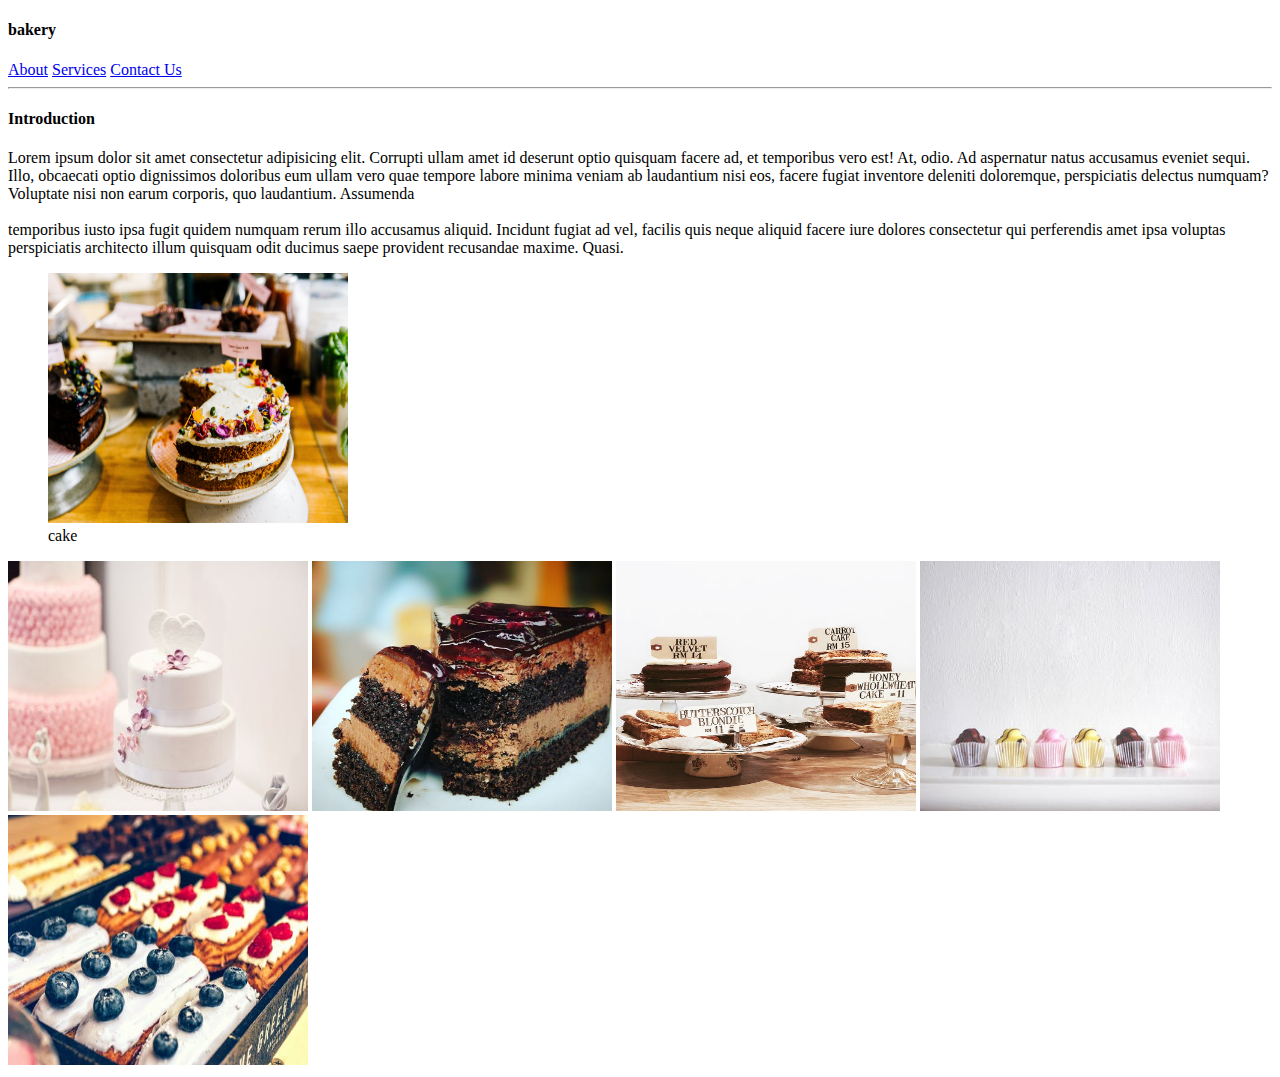
==== index.html @ c8d87654 "Puching to githb" ====
<!DOCTYPE html>
<html lang="en">
<head>
    <meta charset="UTF-8">
    <meta http-equiv="X-UA-Compatible" content="IE=edge">
    <meta name="viewport" content="width=device-width, initial-scale=1.0">
    <title>Ny Website</title>
</head>
<body>
    <div class="nav-wrapper">
        <h4>bakery</h4>
        <span>
            <a href="#">About</a>
            <a href="#">Services</a>
            <a href="#">Contact Us</a>
        </span>
    </div>
    <hr>
    <h4>Introduction</h4>
    <p>Lorem ipsum dolor sit amet consectetur adipisicing elit. Corrupti ullam amet id deserunt optio quisquam facere ad, et temporibus vero est! At, odio. Ad aspernatur natus accusamus eveniet sequi. Illo, obcaecati optio dignissimos doloribus eum ullam vero quae tempore labore minima veniam ab laudantium nisi eos, facere fugiat inventore deleniti doloremque, perspiciatis delectus numquam? Voluptate nisi non earum corporis, quo laudantium. Assumenda <br><br> temporibus iusto ipsa fugit quidem numquam rerum illo accusamus aliquid. Incidunt fugiat ad vel, facilis quis neque aliquid facere iure dolores consectetur qui perferendis amet ipsa voluptas perspiciatis architecto illum quisquam odit ducimus saepe provident recusandae maxime. Quasi.</p>
    <figure>
        <img src="./images/1.jpg" alt="cake" height="250px" width="300px">
        <figcaption>cake</figcaption>
    </figure>
    
    <img src="./images/2.jpeg" alt="cake" height="250px" width="300px">
    <img src="./images/3.jpeg" alt="cake" height="250px" width="300px">
    <img src="./images/4.jpeg" alt="cake" height="250px" width="300px">
    <img src="./images/5.jpeg" alt="cake" height="250px" width="300px">
    <img src="./images/6.jpeg" alt="cake" height="250px" width="300px">
</body>
</html>
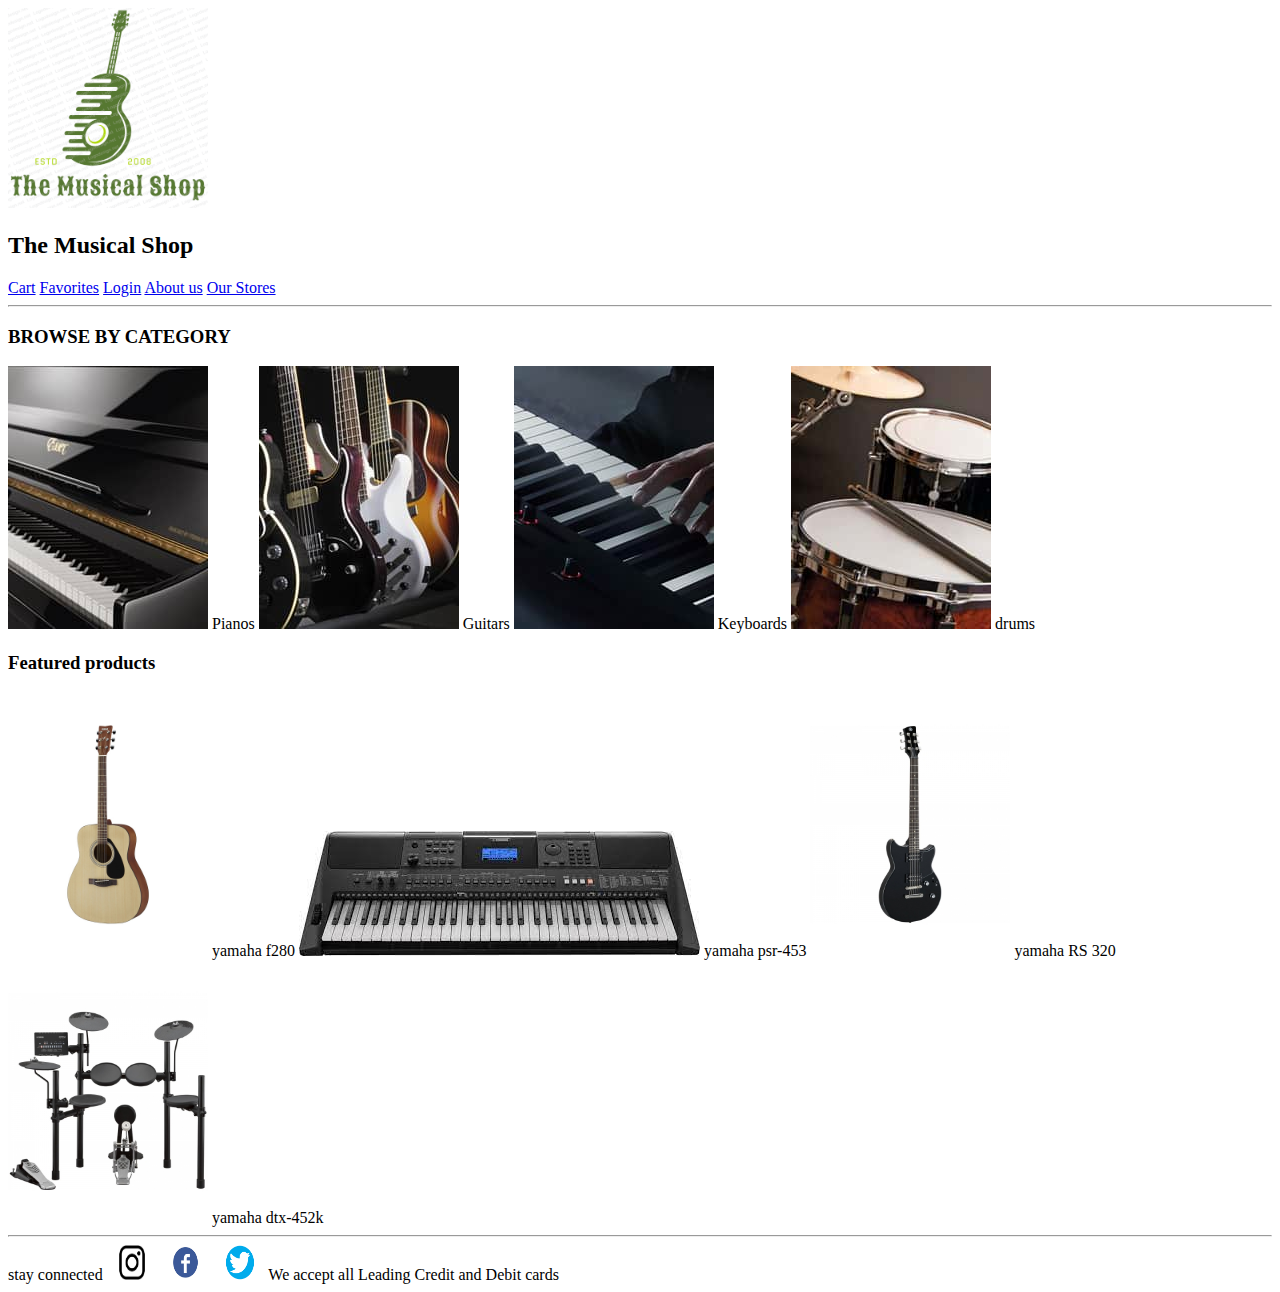
==== commit f7641018: "The musical Shop" ====
--- a/index.html
+++ b/index.html
@@ -4,29 +4,46 @@
     <meta charset="UTF-8">
     <meta http-equiv="X-UA-Compatible" content="IE=edge">
     <meta name="viewport" content="width=device-width, initial-scale=1.0">
-    <title>Ny Website</title>
+    <title>The Musical Shop</title>
 </head>
 <body>
     <div class="nav-wrapper">
-        <h4>bakery</h4>
         <span>
-            <a href="#">About</a>
-            <a href="#">Services</a>
-            <a href="#">Contact Us</a>
+            <img src="./images/logo.png" alt="logo" height="200" width="200" >
+            <h2>The Musical Shop</h2>
+            <a href="#">Cart</a>
+            <a href="#">Favorites</a>
+            <a href="#">Login</a>
+            <a href="#">About us</a>
+            <a href="#">Our Stores</a>
         </span>
     </div>
     <hr>
-    <h4>Introduction</h4>
-    <p>Lorem ipsum dolor sit amet consectetur adipisicing elit. Corrupti ullam amet id deserunt optio quisquam facere ad, et temporibus vero est! At, odio. Ad aspernatur natus accusamus eveniet sequi. Illo, obcaecati optio dignissimos doloribus eum ullam vero quae tempore labore minima veniam ab laudantium nisi eos, facere fugiat inventore deleniti doloremque, perspiciatis delectus numquam? Voluptate nisi non earum corporis, quo laudantium. Assumenda <br><br> temporibus iusto ipsa fugit quidem numquam rerum illo accusamus aliquid. Incidunt fugiat ad vel, facilis quis neque aliquid facere iure dolores consectetur qui perferendis amet ipsa voluptas perspiciatis architecto illum quisquam odit ducimus saepe provident recusandae maxime. Quasi.</p>
-    <figure>
-        <img src="./images/1.jpg" alt="cake" height="250px" width="300px">
-        <figcaption>cake</figcaption>
-    </figure>
-    
-    <img src="./images/2.jpeg" alt="cake" height="250px" width="300px">
-    <img src="./images/3.jpeg" alt="cake" height="250px" width="300px">
-    <img src="./images/4.jpeg" alt="cake" height="250px" width="300px">
-    <img src="./images/5.jpeg" alt="cake" height="250px" width="300px">
-    <img src="./images/6.jpeg" alt="cake" height="250px" width="300px">
-</body>
+    <h3>BROWSE BY CATEGORY</h3>
+        <img src="./images/pianos.jpg" alt="">
+        Pianos
+        <img src="./images/guitars.jpg" alt="">
+        Guitars
+        <img src="./images/keyboards.jpg" alt="">
+        Keyboards    
+        <img src="./images/drums.jpg" alt="">  
+        drums
+    <h3>Featured products</h3>
+        <img src="./images/yamahaf280.jpg" alt="" height="263" width="200">
+        yamaha f280
+        <img src="./images/e453.jpg" alt="" >
+        yamaha psr-453
+        <img src="./images/yamaha rs 320.jpg" alt="" height="263" width="200">
+        yamaha RS 320
+        <img src="./images/dtx_452k.jpg" alt="" height="263" width="200">
+        yamaha dtx-452k
+    <hr>
+    <div class="footer">
+        stay connected 
+        <img src="./images/instagram.png" alt="" height="35" width="50">
+        <img src="./images/fb-logo.jpg" alt="" height="35" width="50">
+        <img src="./images/Twitter-Symbol.png" alt="" height="35" width="50">
+        We accept all Leading Credit and Debit cards
+
+    </div>
 </html>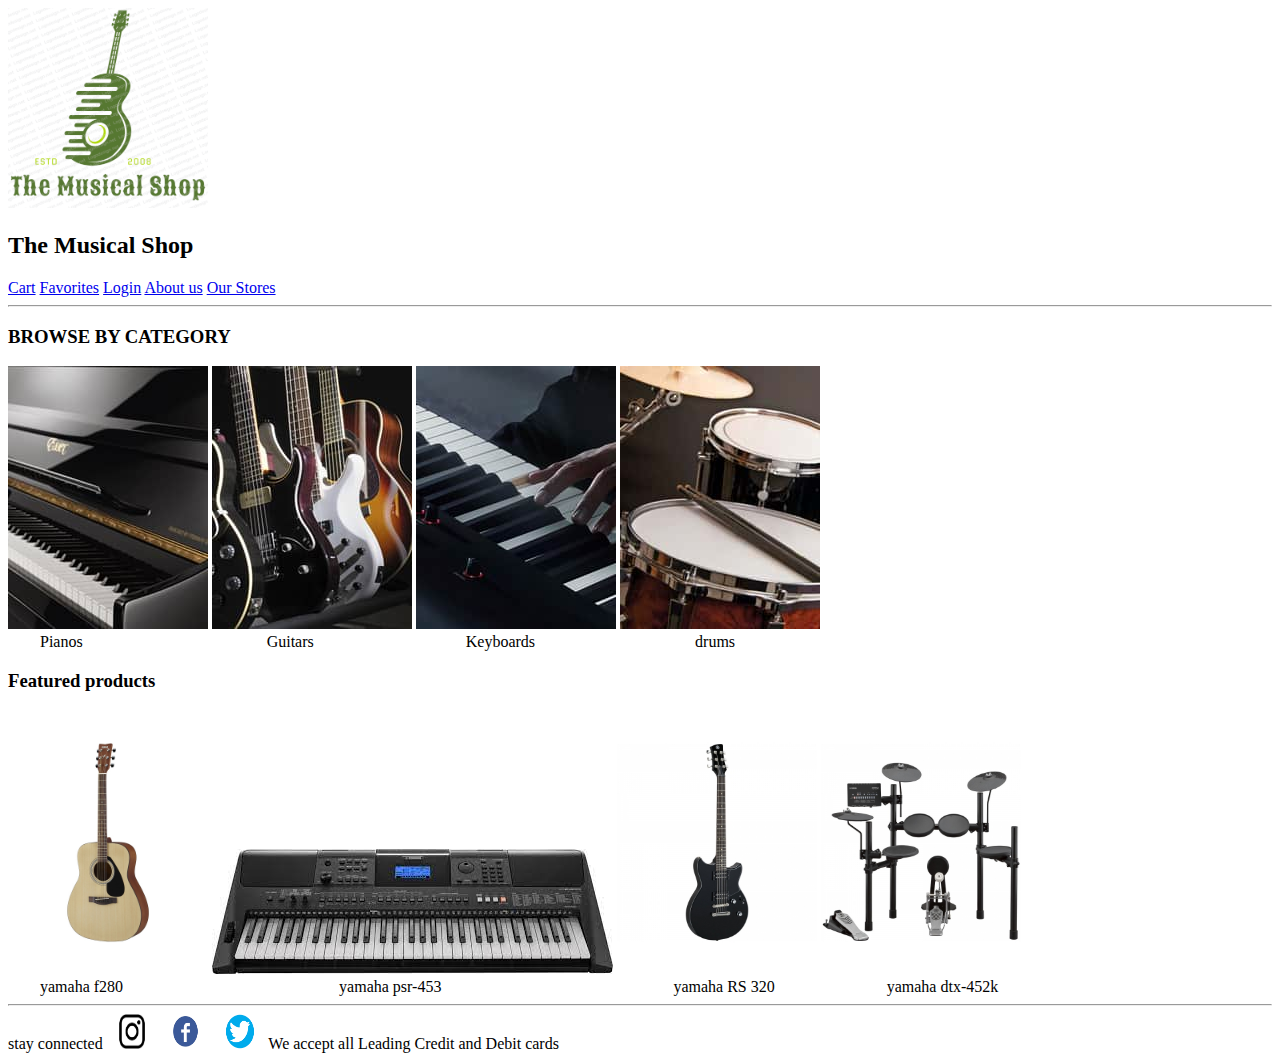
==== commit fea5f8a2: "layout correction" ====
--- a/index.html
+++ b/index.html
@@ -17,26 +17,33 @@
             <a href="#">About us</a>
             <a href="#">Our Stores</a>
         </span>
+        
     </div>
     <hr>
     <h3>BROWSE BY CATEGORY</h3>
-        <img src="./images/pianos.jpg" alt="">
-        Pianos
-        <img src="./images/guitars.jpg" alt="">
-        Guitars
-        <img src="./images/keyboards.jpg" alt="">
-        Keyboards    
-        <img src="./images/drums.jpg" alt="">  
-        drums
+        <span><img src="./images/pianos.jpg" alt="">
+        
+            <img src="./images/guitars.jpg" alt="">
+            
+            <img src="./images/keyboards.jpg" alt="">
+                
+            <img src="./images/drums.jpg" alt="">  </span>
+        
+            <br>
+            &emsp;&emsp;Pianos &emsp;&emsp;&emsp;&emsp;&emsp;&emsp;&emsp;&emsp;&emsp;&emsp;&emsp; Guitars &emsp;&emsp;&emsp;&emsp;&emsp;&emsp;&emsp;&emsp;&emsp; Keyboards&emsp;&emsp;&emsp;&emsp;&emsp;&emsp;&emsp;&emsp;&emsp;&emsp;drums
     <h3>Featured products</h3>
-        <img src="./images/yamahaf280.jpg" alt="" height="263" width="200">
-        yamaha f280
-        <img src="./images/e453.jpg" alt="" >
-        yamaha psr-453
-        <img src="./images/yamaha rs 320.jpg" alt="" height="263" width="200">
-        yamaha RS 320
-        <img src="./images/dtx_452k.jpg" alt="" height="263" width="200">
-        yamaha dtx-452k
+        <span>
+            <img src="./images/yamahaf280.jpg" alt="" height="263" width="200">
+            
+            <img src="./images/e453.jpg" alt="" >
+           
+            <img src="./images/yamaha rs 320.jpg" alt="" height="263" width="200">
+            
+            <img src="./images/dtx_452k.jpg" alt="" height="263" width="200">
+            
+        </span>
+        <br>
+            &emsp;&emsp;yamaha f280 &emsp;&emsp;&emsp;&emsp;&emsp;&emsp;&emsp;&emsp;&emsp;&emsp;&emsp;&emsp;&emsp;  yamaha psr-453 &emsp;&emsp;&emsp;&emsp;&emsp;&emsp;&emsp;&emsp;&emsp;&emsp;&emsp;&emsp;&emsp;&emsp; yamaha RS 320&emsp;&emsp;&emsp;&emsp;&emsp;&emsp;&emsp;yamaha dtx-452k
     <hr>
     <div class="footer">
         stay connected 
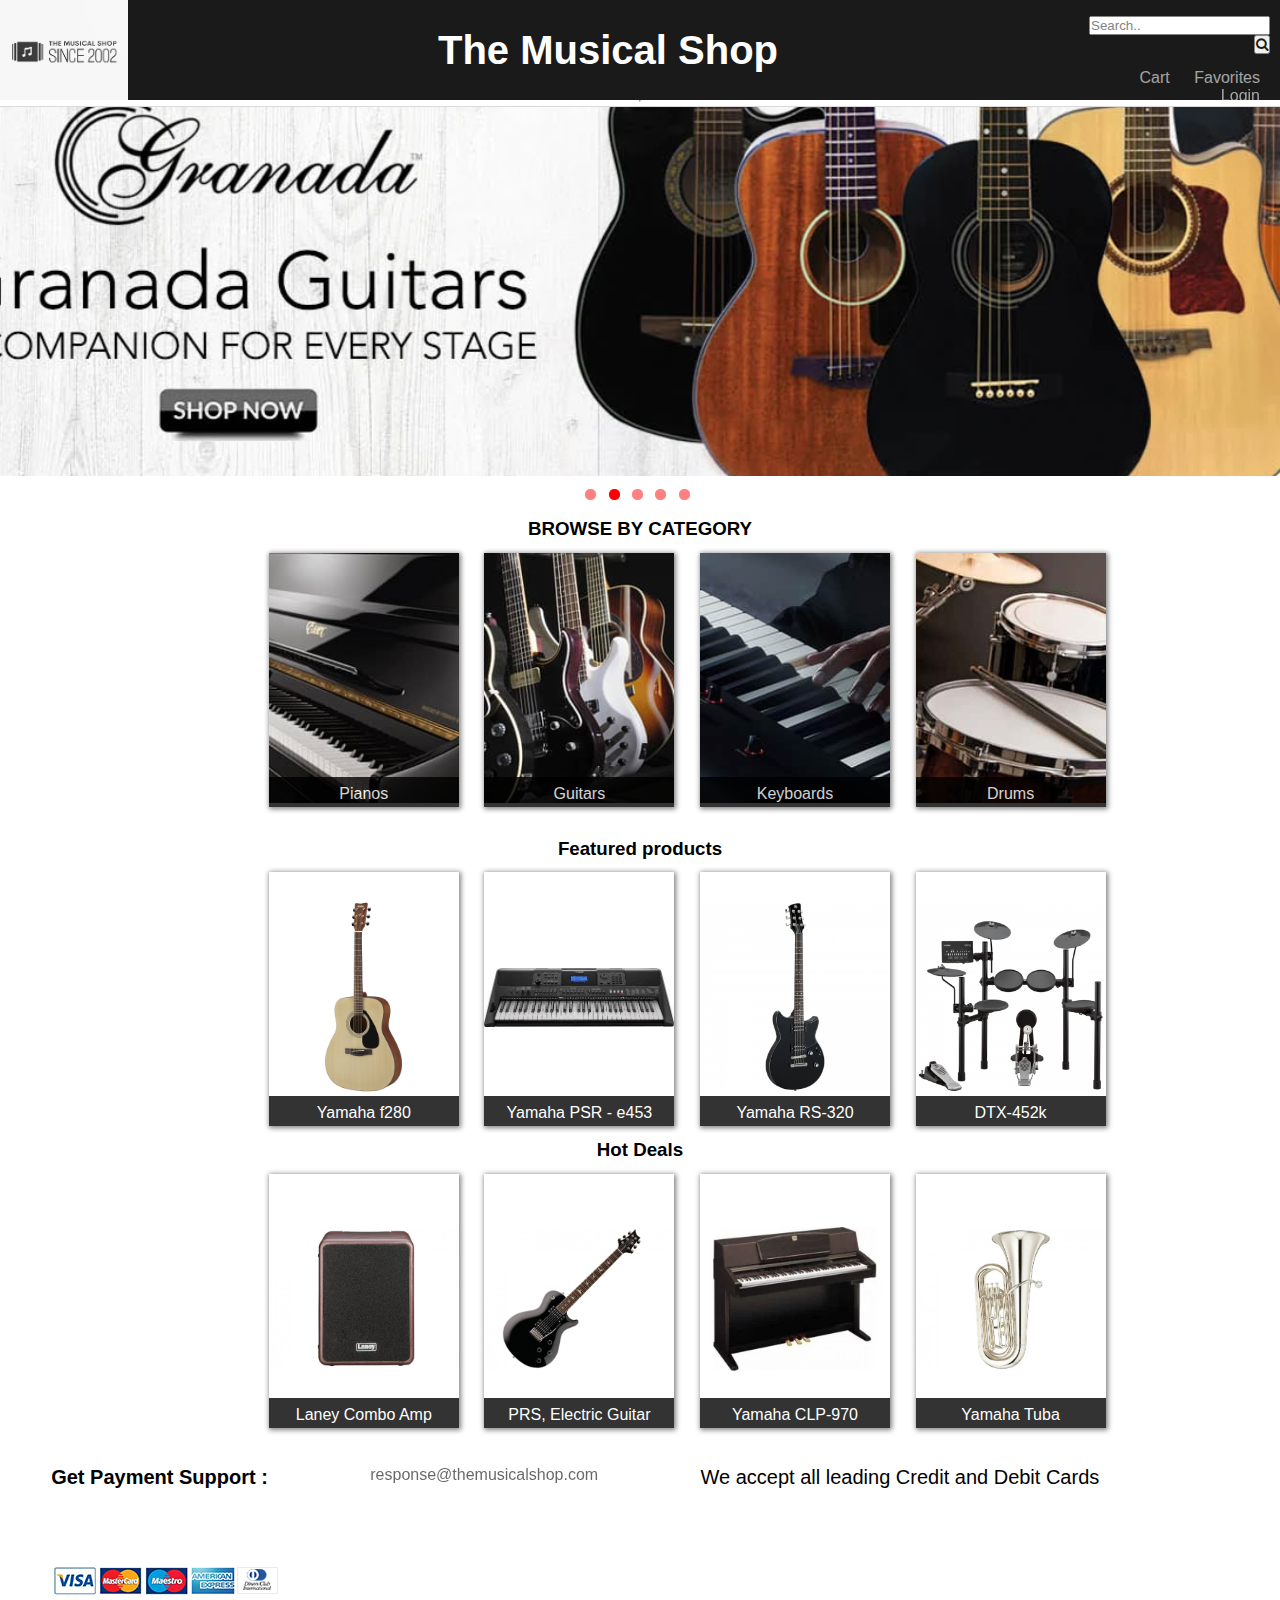
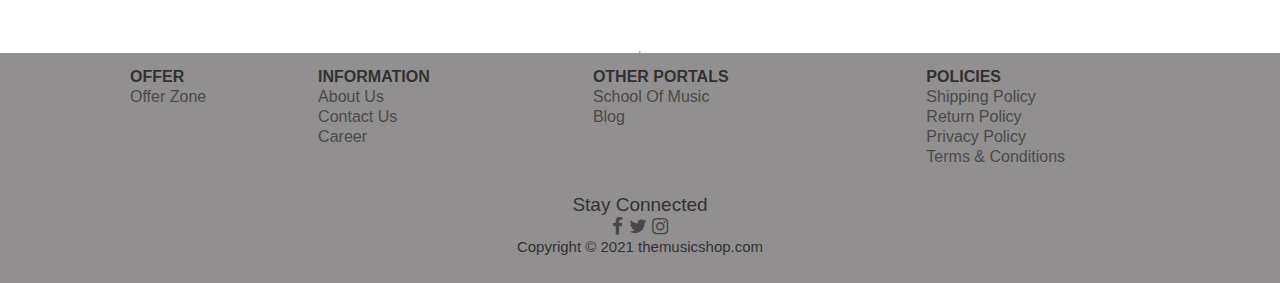
==== commit 6aa7ba13: "New Changes Done" ====
--- a/index.html
+++ b/index.html
@@ -1,56 +1,206 @@
 <!DOCTYPE html>
 <html lang="en">
+
 <head>
     <meta charset="UTF-8">
     <meta http-equiv="X-UA-Compatible" content="IE=edge">
     <meta name="viewport" content="width=device-width, initial-scale=1.0">
     <title>The Musical Shop</title>
+    <link rel="stylesheet" href="cssstyle.css">
+    <link href="https://fonts.googleapis.com/icon?family=Material+Icons" rel="stylesheet">
+    <link rel="stylesheet" href="https://cdnjs.cloudflare.com/ajax/libs/font-awesome/4.7.0/css/font-awesome.min.css">
+
 </head>
+
 <body>
-    <div class="nav-wrapper">
-        <span>
-            <img src="./images/logo.png" alt="logo" height="200" width="200" >
-            <h2>The Musical Shop</h2>
-            <a href="#">Cart</a>
-            <a href="#">Favorites</a>
-            <a href="#">Login</a>
-            <a href="#">About us</a>
-            <a href="#">Our Stores</a>
+    <div class="nav">
+        <img class="logo" src="./images/logofinal.PNG" alt="logo">
+        <h1 class="Logo-title">The Musical Shop</h1>
+        <span class="navbar-items">
+            <span>
+                <form>
+                    <input type="text" placeholder="Search..">
+                    <button><i class="fa fa-search"></i></button>
+                </form>
+            </span>
+            <a class="nav-item" href="#">Cart</a>
+            <a class="nav-item" href="#">Favorites</a>
+            <a class="nav-item" href="#">Login</a>
         </span>
-        
-    </div>
+    </div>
+
+
     <hr>
+    <div>
+        <img src="./images/adv.PNG" alt="">
+    </div>
+
+
     <h3>BROWSE BY CATEGORY</h3>
-        <span><img src="./images/pianos.jpg" alt="">
-        
-            <img src="./images/guitars.jpg" alt="">
-            
-            <img src="./images/keyboards.jpg" alt="">
-                
-            <img src="./images/drums.jpg" alt="">  </span>
-        
-            <br>
-            &emsp;&emsp;Pianos &emsp;&emsp;&emsp;&emsp;&emsp;&emsp;&emsp;&emsp;&emsp;&emsp;&emsp; Guitars &emsp;&emsp;&emsp;&emsp;&emsp;&emsp;&emsp;&emsp;&emsp; Keyboards&emsp;&emsp;&emsp;&emsp;&emsp;&emsp;&emsp;&emsp;&emsp;&emsp;drums
+
+    <div class="items">
+        <!-- <span class="images"> -->
+
+
+        <div class="container">
+            <img class="images1" src="./images/pianos.jpg" alt="">
+            <div class="content">
+                <p class="category-name">Pianos</p>
+            </div>
+        </div>
+
+        <div class="container">
+            <img class="images1" src="./images/guitars.jpg" alt="">
+            <div class="content">
+                <p class="category-name">Guitars</p>
+            </div>
+        </div>
+
+        <div class="container">
+            <img class="images1" src="./images/keyboards.jpg" alt="">
+            <div class="content">
+                <p class="category-name">Keyboards</p>
+            </div>
+        </div>
+        <div class="container">
+            <img class="images1" src="./images/drums.jpg" alt="">
+            <div class="content">
+                <p class="category-name">Drums</p>
+            </div>
+        </div>
+    </div>
+    <!-- </span> -->
+
+    <br>
+
     <h3>Featured products</h3>
-        <span>
-            <img src="./images/yamahaf280.jpg" alt="" height="263" width="200">
-            
-            <img src="./images/e453.jpg" alt="" >
-           
-            <img src="./images/yamaha rs 320.jpg" alt="" height="263" width="200">
-            
-            <img src="./images/dtx_452k.jpg" alt="" height="263" width="200">
-            
-        </span>
-        <br>
-            &emsp;&emsp;yamaha f280 &emsp;&emsp;&emsp;&emsp;&emsp;&emsp;&emsp;&emsp;&emsp;&emsp;&emsp;&emsp;&emsp;  yamaha psr-453 &emsp;&emsp;&emsp;&emsp;&emsp;&emsp;&emsp;&emsp;&emsp;&emsp;&emsp;&emsp;&emsp;&emsp; yamaha RS 320&emsp;&emsp;&emsp;&emsp;&emsp;&emsp;&emsp;yamaha dtx-452k
+    <div class="items">
+        <div class="container">
+            <img class="images1" src="./images/yamahaf280.jpg" alt="">
+            <div class="content">
+                <p class="category-name">Yamaha f280</p>
+            </div>
+        </div>
+
+        <div class="container">
+            <img class="images1" src="./images/e453.jpg" alt="">
+            <div class="content">
+                <p class="category-name">Yamaha PSR - e453</p>
+            </div>
+        </div>
+
+        <div class="container">
+            <img class="images1" src="./images/yamaha rs 320.jpg" alt="">
+            <div class="content">
+                <p class="category-name">Yamaha RS-320</p>
+            </div>
+        </div>
+        <div class="container">
+            <img class="images1" src="./images/dtx_452k.jpg" alt="">
+            <div class="content">
+                <p class="category-name">DTX-452k</p>
+            </div>
+        </div>
+
+    </div>
+    <h3>Hot Deals</h3>
+    <div class="items">
+        <div class="container">
+            <img class="images1" src="./images/laney acoustic cajon.jpg" alt="">
+            <div class="content">
+                <p class="category-name">Laney Combo Amp</p>
+            </div>
+        </div>
+
+        <div class="container">
+            <img class="images1" src="./images/PRS electric Guitar.jpg" alt="">
+            <div class="content">
+                <p class="category-name">PRS, Electric Guitar</p>
+            </div>
+        </div>
+
+        <div class="container">
+            <img class="images1" src="./images/Yamaha clp.webp" alt="">
+            <div class="content">
+                <p class="category-name">Yamaha CLP-970</p>
+            </div>
+        </div>
+        <div class="container">
+            <img class="images1" src="./images/Yamaha tuba.webp" alt="">
+            <div class="content">
+                <p class="category-name">Yamaha Tuba</p>
+            </div>
+        </div>
+    </div>
+
+    <div class="support">
+        <div class="support-items" style="font-weight: 550;font-size: 20px; "> Get Payment Support :</div>
+        <div class="support-items" style="opacity: 0.6;"> response@themusicalshop.com</div>
+        <div class="support-items" style="font-weight:400;font-size: 20px;"> We accept all leading Credit and Debit
+            Cards</div>
+        <div class="support-items"><img src="images/Payment.webp" alt=""></div>
+    </div>
+
     <hr>
     <div class="footer">
-        stay connected 
+        <table>
+            <thead>
+                <tr>
+                    <th>OFFER</th>
+                    <th>INFORMATION</th>
+                    <th>OTHER PORTALS</th>
+                    <th>POLICIES</th>
+                </tr>
+            </thead>
+            <tbody>
+                <tr>
+                    <td><a href="">Offer Zone </a></td>
+                    <td><a href="">About Us</a></td>
+                    <td><a href="">School Of Music</a></td>
+                    <td><a href="">Shipping Policy</a></td>
+                </tr>
+                <tr>
+                    <td></td>
+                    <td><a href="">Contact Us</a></td>
+                    <td><a href="">Blog</a></td>
+                    <td><a href="">Return Policy</a></td>
+                </tr>
+                <tr>
+                    <td></td>
+                    <td><a href="">Career</a></td>
+                    <td></td>
+                    <td><a href="">Privacy Policy</a></td>
+                </tr>
+                <tr>
+                    <td></td>
+                    <td></td>
+                    <td></td>
+                    <td><a href="">Terms & Conditions</a></td>
+                </tr>
+            </tbody>
+        </table>
+        <div class="social-media">
+            <div>Stay Connected</div>
+            <span> 
+            <a href="#" class="fa fa-facebook"></a>
+            <a href="#" class="fa fa-twitter"></a>
+            <a href="#" class="fa fa-instagram"></a>
+            </span>
+            <div style="font-size: 15px;">Copyright &copy; 2021 themusicshop.com</div>
+        </div>
+    </div>
+
+</html>
+
+<!-- 
+Pianos &emsp;&emsp;&emsp;&emsp;&emsp;&emsp;&emsp;&emsp;&emsp;&emsp;&emsp; Guitars
+&emsp;&emsp;&emsp;&emsp;&emsp;&emsp;&emsp;&emsp;&emsp;
+Keyboards&emsp;&emsp;&emsp;&emsp;&emsp;&emsp;&emsp;&emsp;&emsp;&emsp;drums -->
+<!-- &emsp;&emsp;yamaha f280 &emsp;&emsp;&emsp;&emsp;&emsp;&emsp;&emsp;&emsp;&emsp;&emsp;&emsp;&emsp;&emsp; yamaha
+psr-453 &emsp;&emsp;&emsp;&emsp;&emsp;&emsp;&emsp;&emsp;&emsp;&emsp;&emsp;&emsp;&emsp;&emsp; yamaha RS
+320&emsp;&emsp;&emsp;&emsp;&emsp;&emsp;&emsp;yamaha dtx-452k -->
+
+<!-- stay connected
         <img src="./images/instagram.png" alt="" height="35" width="50">
         <img src="./images/fb-logo.jpg" alt="" height="35" width="50">
-        <img src="./images/Twitter-Symbol.png" alt="" height="35" width="50">
-        We accept all Leading Credit and Debit cards
-
-    </div>
-</html>+        <img src="./images/Twitter-Symbol.png" alt="" height="35" width="50"> -->--- a/cssstyle.css
+++ b/cssstyle.css
@@ -0,0 +1,124 @@
+*{
+    box-sizing: border-box;
+    margin: 0;
+    padding: 0;
+    font-family: 'PT Sans', sans-serif;
+  }
+
+body{
+	width: 100%;
+	display: flex;
+	flex-direction: column;
+	align-items: center;
+}
+.material-icons.md-24 { font-size: 24px; }
+.material-icons.md-dark { color: rgba(0, 0, 0, 0.54); }
+.nav{
+	width: 100%;
+	height: 100px;
+	background: black;
+	opacity: 0.9;
+	color: white;
+	font-size: 1em;
+	display: flex;
+	flex-direction: row;
+	position: sticky;
+	top: 0;
+    /* justify-content: space-around; */
+}
+h1{
+    width: 75%;
+    padding-top: 0.7em;
+	padding-left: 0.5em;
+  	text-align: center;
+  	font-size: 2.5em;
+  	display: inline;
+  	padding-right: 0.5em;
+}
+form{
+    padding-bottom: 15px;
+	padding-right: 10px;
+}
+.logo{
+	height: 100px;
+    width: 10%;
+}
+.navbar-items {
+	width: 15%;
+	text-align: end;
+	padding-top: 1em;
+}
+.nav-item{
+	padding-right: 20px;
+	padding-top: 20px;
+    color: white;
+	text-decoration: none;
+}
+
+.items{
+    padding-left: 20%;
+    width: 100%;
+	justify-content: center;
+	margin: auto;
+}
+.container
+{ 
+    margin: 0.8em;
+	float: left;
+	box-shadow: 1px 1px 5px 1px grey;
+	box-sizing: border-box;
+}
+.images1{
+    width: 190px;
+	height: 250px;
+	object-fit: contain;
+}
+.content{
+    width: 100%;
+	height: 30px;
+	margin-top: -30px;
+	padding: 0.5em 0.5em 0 0.5em;
+	text-align: center;
+	color: #fff;
+	background: black;
+	opacity: 0.8;
+}
+.support{
+	width: 100%;
+	justify-content: space-around;
+	margin: auto;
+}
+.support-items{
+	margin:4%;
+	margin-top: 2%;
+	float: left;
+}
+.footer{
+	width: 100%;
+	height: 230px;
+	background: rgb(133, 131, 131);
+	opacity: 0.9;
+	color: rgb(26, 26, 26);
+	font-size: 1em;
+	
+    /* justify-content: space-around; */
+}
+table{
+	width: 100%;
+	padding: 1%;
+	padding-left: 10%;
+}
+th{
+	text-align: left;
+}
+a{
+	text-decoration: none;
+	color: rgb(0, 0, 0);
+	opacity: 0.6;
+}
+.social-media{
+	width: 100%;
+	text-align: center;
+	font-size: 19px;
+	padding: 1%;
+}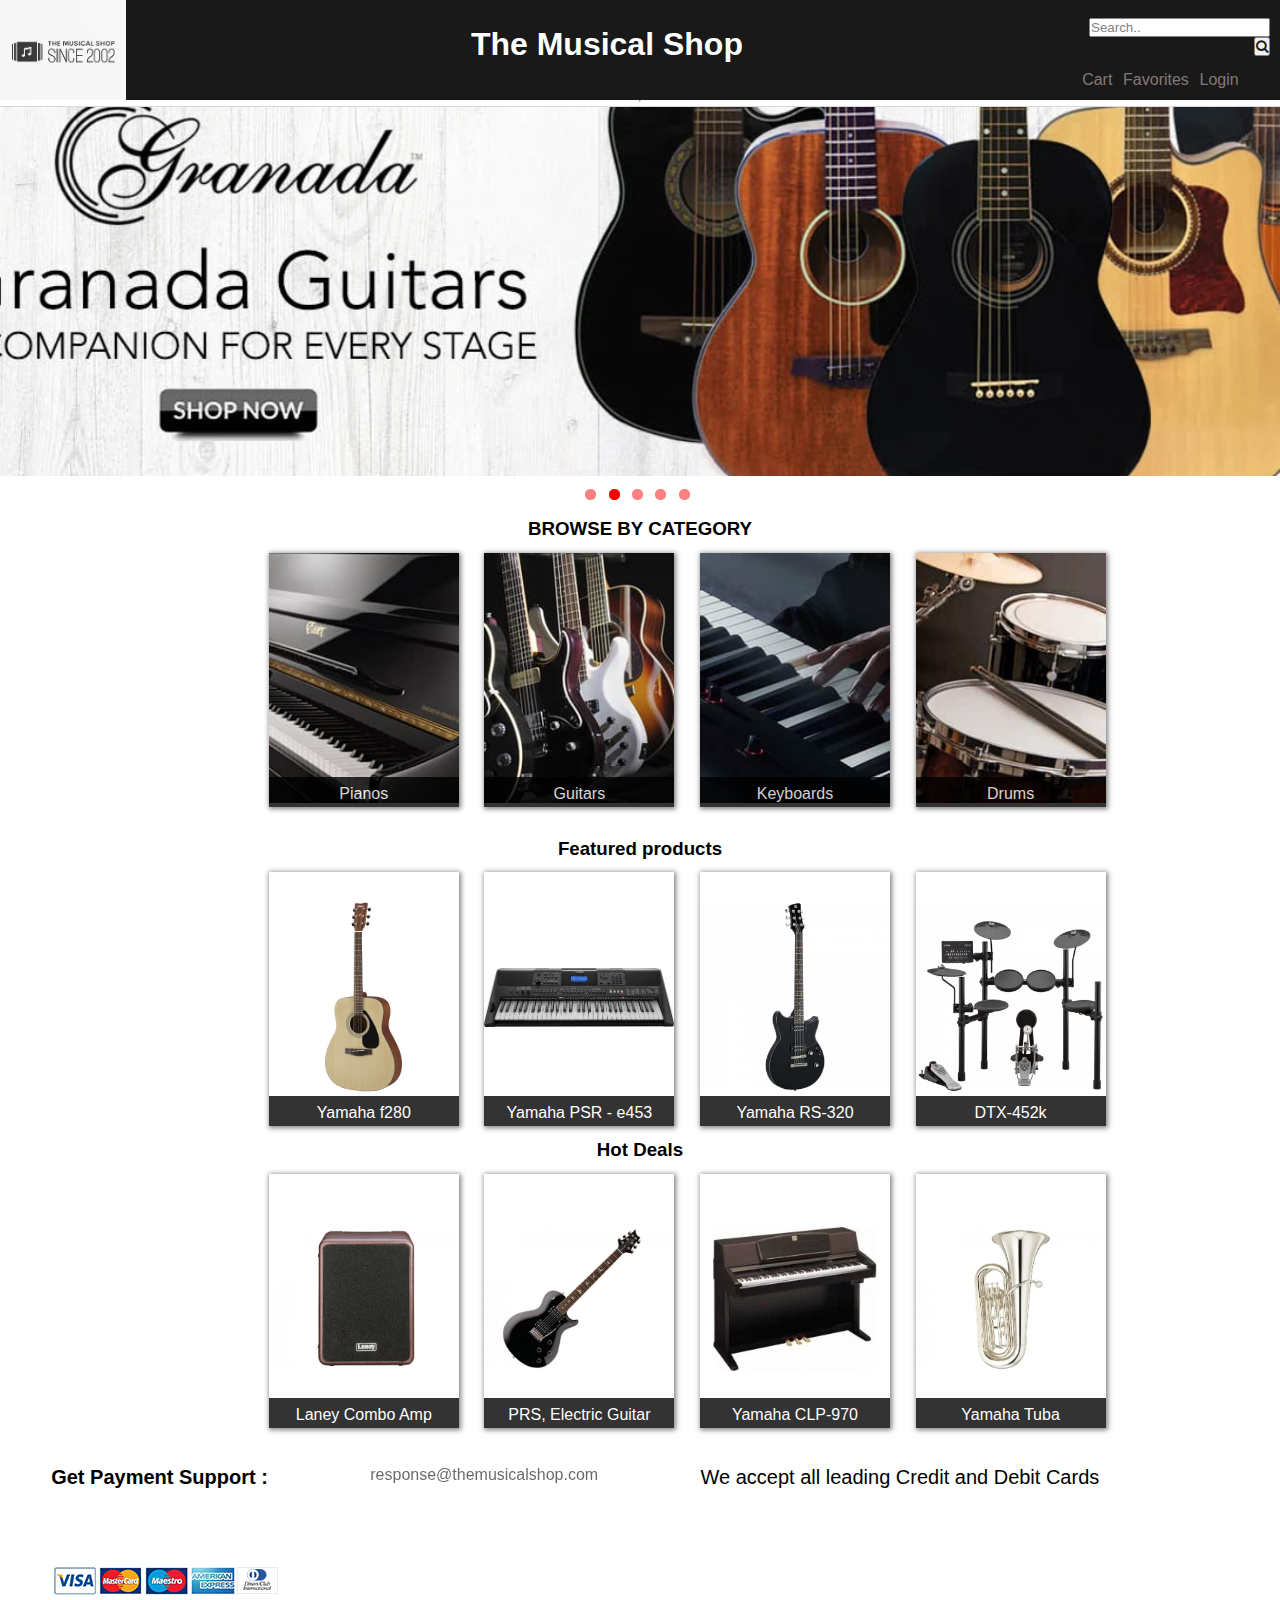
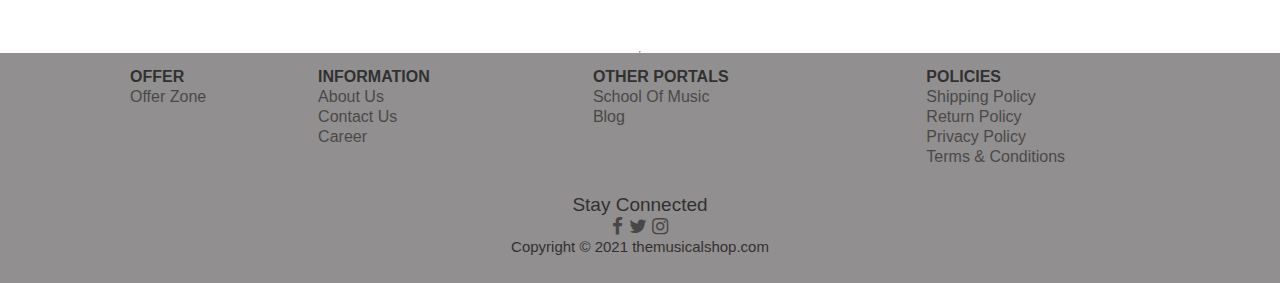
==== commit 5ea83265: "Changes Done" ====
--- a/index.html
+++ b/index.html
@@ -16,23 +16,25 @@
     <div class="nav">
         <img class="logo" src="./images/logofinal.PNG" alt="logo">
         <h1 class="Logo-title">The Musical Shop</h1>
-        <span class="navbar-items">
-            <span>
+        <div>
+            <span class="navbar-items">
                 <form>
                     <input type="text" placeholder="Search..">
                     <button><i class="fa fa-search"></i></button>
                 </form>
             </span>
-            <a class="nav-item" href="#">Cart</a>
-            <a class="nav-item" href="#">Favorites</a>
-            <a class="nav-item" href="#">Login</a>
-        </span>
+            <span>
+                <a class="nav-item" href="#">Cart</a>
+                <a class="nav-item" href="#">Favorites</a>
+                <a class="nav-item" href="#">Login</a>
+            </span>
+        </div>
     </div>
 
 
     <hr>
-    <div>
-        <img src="./images/adv.PNG" alt="">
+    <div class="adv">
+        <img class="adv-image" src="./images/adv.PNG" alt="">
     </div>
 
 
@@ -78,6 +80,7 @@
         <div class="container">
             <img class="images1" src="./images/yamahaf280.jpg" alt="">
             <div class="content">
+
                 <p class="category-name">Yamaha f280</p>
             </div>
         </div>
@@ -181,26 +184,13 @@
         </table>
         <div class="social-media">
             <div>Stay Connected</div>
-            <span> 
-            <a href="#" class="fa fa-facebook"></a>
-            <a href="#" class="fa fa-twitter"></a>
-            <a href="#" class="fa fa-instagram"></a>
+            <span>
+                <a href="#" class="fa fa-facebook"></a>
+                <a href="#" class="fa fa-twitter"></a>
+                <a href="#" class="fa fa-instagram"></a>
             </span>
-            <div style="font-size: 15px;">Copyright &copy; 2021 themusicshop.com</div>
+            <div style="font-size: 15px;">Copyright &copy; 2021 themusicalshop.com</div>
         </div>
     </div>
 
-</html>
-
-<!-- 
-Pianos &emsp;&emsp;&emsp;&emsp;&emsp;&emsp;&emsp;&emsp;&emsp;&emsp;&emsp; Guitars
-&emsp;&emsp;&emsp;&emsp;&emsp;&emsp;&emsp;&emsp;&emsp;
-Keyboards&emsp;&emsp;&emsp;&emsp;&emsp;&emsp;&emsp;&emsp;&emsp;&emsp;drums -->
-<!-- &emsp;&emsp;yamaha f280 &emsp;&emsp;&emsp;&emsp;&emsp;&emsp;&emsp;&emsp;&emsp;&emsp;&emsp;&emsp;&emsp; yamaha
-psr-453 &emsp;&emsp;&emsp;&emsp;&emsp;&emsp;&emsp;&emsp;&emsp;&emsp;&emsp;&emsp;&emsp;&emsp; yamaha RS
-320&emsp;&emsp;&emsp;&emsp;&emsp;&emsp;&emsp;yamaha dtx-452k -->
-
-<!-- stay connected
-        <img src="./images/instagram.png" alt="" height="35" width="50">
-        <img src="./images/fb-logo.jpg" alt="" height="35" width="50">
-        <img src="./images/Twitter-Symbol.png" alt="" height="35" width="50"> -->+</html>--- a/cssstyle.css
+++ b/cssstyle.css
@@ -11,8 +11,7 @@
 	flex-direction: column;
 	align-items: center;
 }
-.material-icons.md-24 { font-size: 24px; }
-.material-icons.md-dark { color: rgba(0, 0, 0, 0.54); }
+
 .nav{
 	width: 100%;
 	height: 100px;
@@ -28,31 +27,35 @@
 }
 h1{
     width: 75%;
-    padding-top: 0.7em;
+    padding-top: 2%;
 	padding-left: 0.5em;
   	text-align: center;
-  	font-size: 2.5em;
-  	display: inline;
-  	padding-right: 0.5em;
+	
 }
 form{
     padding-bottom: 15px;
 	padding-right: 10px;
 }
+
 .logo{
 	height: 100px;
     width: 10%;
 }
 .navbar-items {
-	width: 15%;
+	padding: 2%;
+	width: 20%;
 	text-align: end;
-	padding-top: 1em;
+	
 }
 .nav-item{
-	padding-right: 20px;
-	padding-top: 20px;
-    color: white;
+	width: 15%;
+    color: rgb(196, 177, 177);
 	text-decoration: none;
+	padding-left: 3%;
+}
+.nav-item:hover{
+	color: whitesmoke;
+	font-size: 1.1em;
 }
 
 .items{
@@ -100,8 +103,6 @@
 	opacity: 0.9;
 	color: rgb(26, 26, 26);
 	font-size: 1em;
-	
-    /* justify-content: space-around; */
 }
 table{
 	width: 100%;
@@ -121,4 +122,4 @@
 	text-align: center;
 	font-size: 19px;
 	padding: 1%;
-}+}
